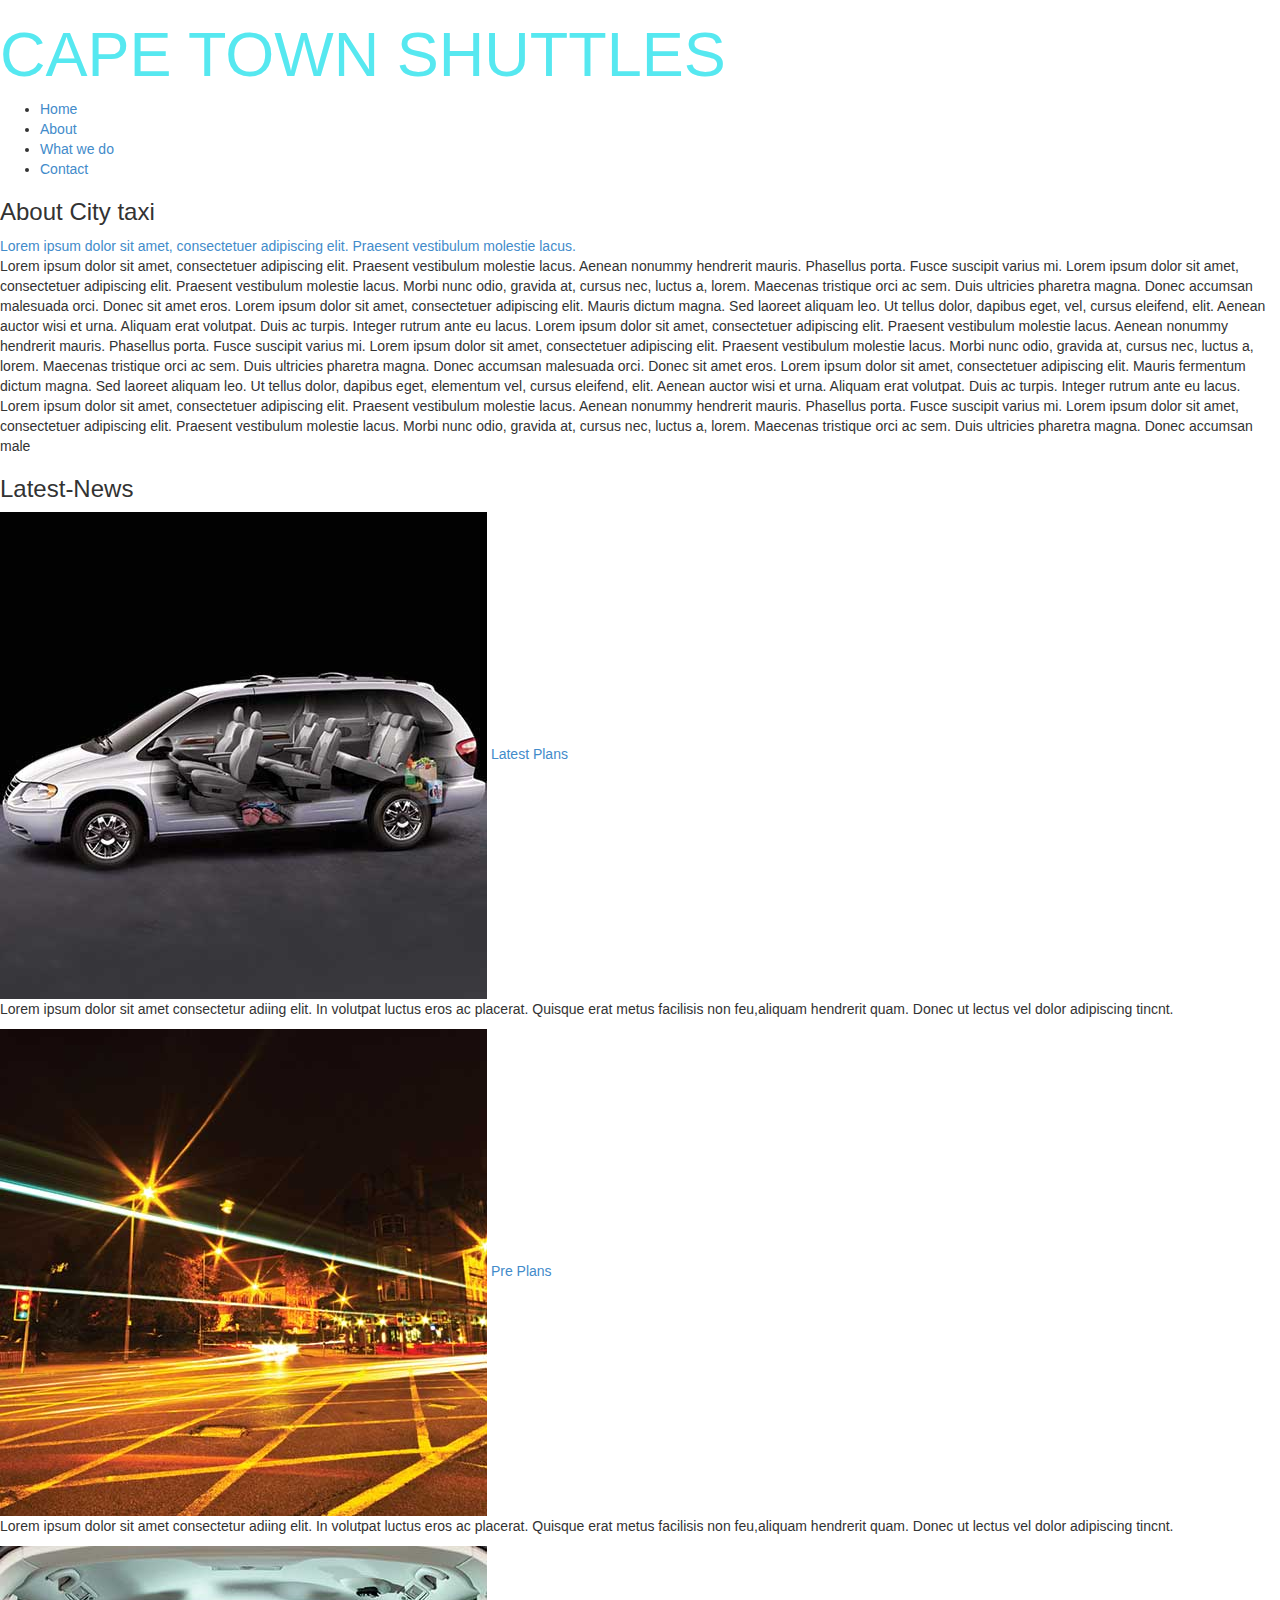
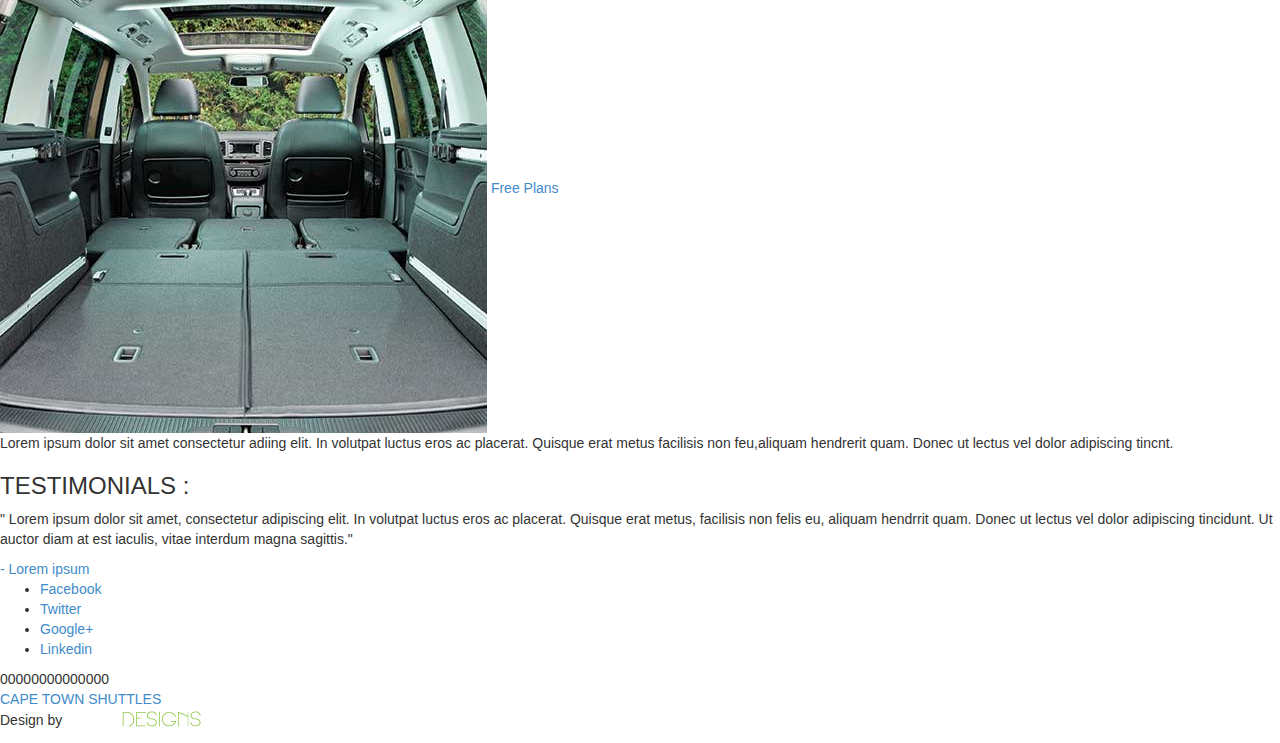
==== about.html @ d96cafd4 "new changes" ====
<!--
Author: EARA Designs
Author URL: http://www.earadesigns.co.za
License: Creative Commons Attribution-NonCommercial-NoDerivatives 4.0 International License.
License URL: http://creativecommons.org/licenses/by-nc-nd/4.0/
-->
<!DOCTYPE HTML>
<html>
	<head>
		<title>CITY TAXI Website Template | About :: W3layouts</title>
		<link href="css/style.css" rel="stylesheet" type="text/css"  media="all" />
		<link href='http://fonts.googleapis.com/css?family=Open+Sans' rel='stylesheet' type='text/css'>
		<link href="css/bootstrap.css" rel="stylesheet" type="text/css"  media="all" />
		<link href="css/bootstrap.min.css" rel="stylesheet" type="text/css"  media="all" />
		  <script src="http://ajax.googleapis.com/ajax/libs/jquery/1.8.3/jquery.min.js"></script>
		  <script type="text/javascript">
			jQuery(document).ready(function($) {
				$(".scroll").click(function(event){		
					event.preventDefault();
					$('html,body').animate({scrollTop:$(this.hash).offset().top},1200);
				});
			});
		</script>
	</head>
	<body>
		<!---strat-wrap----->
		
			<!---strat-header----->
			<div class="header"  id="top">
				<div class="wrap">
					<!---start-logo---->
					 <div class="logo" style="color:#56E8F0;margin-top: 0.3em;">
                    <h1 style="font-size: 63px;">CAPE TOWN SHUTTLES</h1>
                </div>
					<!---End-logo---->
					<!---start-top-nav---->
					<div class="top-nav">
						<ul>
							<li><a href="index.html">Home</a></li>
							<li class="active"><a href="about.html">About</a></li>
							<li><a href="whatwe.html">What we do</a></li>
							
							<li><a href="contact.html">Contact</a></li>
							<div class="clear"> </div>
						</ul>
					</div>
					<div class="clear"> </div>
					<!---End-top-nav---->
				</div>
			</div>
			<!---End-header----->
		 <!---start-contnet---->
		 <div class="content">
		 	<!---start-about-us-->
		 	<div class="about-us">
		 			<div class="wrap">
						<div class="about-header">
							<h3>About City taxi</h3>
							<div class="clear"> </div>
						</div>
						<div class="about-info">
							<a href="#">Lorem ipsum dolor sit amet, consectetuer adipiscing elit. Praesent vestibulum molestie lacus.</a>
							<p>Lorem ipsum dolor sit amet, consectetuer adipiscing elit. Praesent vestibulum molestie lacus. Aenean nonummy hendrerit mauris. Phasellus porta. Fusce suscipit varius mi. Lorem ipsum dolor sit amet, consectetuer adipiscing elit. Praesent vestibulum molestie lacus. Morbi nunc odio, gravida at, cursus nec, luctus a, lorem. Maecenas tristique orci ac sem. Duis ultricies pharetra magna. Donec accumsan malesuada orci. Donec sit amet eros. Lorem ipsum dolor sit amet, consectetuer adipiscing elit. Mauris dictum magna. Sed laoreet aliquam leo. Ut tellus dolor, dapibus eget, vel, cursus eleifend, elit. Aenean auctor wisi et urna. Aliquam erat volutpat. Duis ac turpis. Integer rutrum ante eu lacus. Lorem ipsum dolor sit amet, consectetuer adipiscing elit. Praesent vestibulum molestie lacus. Aenean nonummy hendrerit mauris. Phasellus porta. Fusce suscipit varius mi. Lorem ipsum dolor sit amet, consectetuer adipiscing elit. Praesent vestibulum molestie lacus. Morbi nunc odio, gravida at, cursus nec, luctus a, lorem. Maecenas tristique orci ac sem. Duis ultricies pharetra magna. Donec accumsan malesuada orci. Donec sit amet eros. Lorem ipsum dolor sit amet, consectetuer adipiscing elit. Mauris fermentum dictum magna. Sed laoreet aliquam leo. Ut tellus dolor, dapibus eget, elementum vel, cursus eleifend, elit. Aenean auctor wisi et urna. Aliquam erat volutpat. Duis ac turpis. Integer rutrum ante eu lacus. Lorem ipsum dolor sit amet, consectetuer adipiscing elit. Praesent vestibulum molestie lacus. Aenean nonummy hendrerit mauris. Phasellus porta. Fusce suscipit varius mi. Lorem ipsum dolor sit amet, consectetuer adipiscing elit. Praesent vestibulum molestie lacus. Morbi nunc odio, gravida at, cursus nec, luctus a, lorem. Maecenas tristique orci ac sem. Duis ultricies pharetra magna. Donec accumsan male</p>
						</div>
					<div class="specials">
					<div class="specials-heading">
						<h3>Latest-News</h3>
						<div class="clear"> </div>
					</div>
					<div class="clear"> </div>
					<div class="specials-grids">
						<div class="special-grid">
							<img src="images/s1.jpg" title="image-name">
							<a href="#">Latest Plans</a>
							<p>Lorem ipsum dolor sit amet consectetur adiing elit. In volutpat luctus eros ac placerat. Quisque erat metus facilisis non feu,aliquam hendrerit quam. Donec ut lectus vel dolor adipiscing tincnt.</p>
						</div>
						<div class="special-grid">
							<img src="images/s2.jpg" title="image-name">
							<a href="#">Pre Plans</a>
							<p>Lorem ipsum dolor sit amet consectetur adiing elit. In volutpat luctus eros ac placerat. Quisque erat metus facilisis non feu,aliquam hendrerit quam. Donec ut lectus vel dolor adipiscing tincnt.</p>
						</div>
						<div class="special-grid spe-grid">
							<img src="images/s3.jpg" title="image-name">
							<a href="#">Free Plans</a>
							<p>Lorem ipsum dolor sit amet consectetur adiing elit. In volutpat luctus eros ac placerat. Quisque erat metus facilisis non feu,aliquam hendrerit quam. Donec ut lectus vel dolor adipiscing tincnt.</p>
						</div>
						<div class="clear"> </div>
					</div>
					<div class="clear"> </div>
					</div>
					</div>
					<div class="testmonials">
						<div class="wrap">
							<div class="testmonial-grid">
								<h3>TESTIMONIALS :</h3>
								<p>" Lorem ipsum dolor sit amet, consectetur adipiscing elit. In volutpat luctus eros ac placerat. Quisque erat metus, facilisis non felis eu, aliquam hendrrit quam. Donec ut lectus vel dolor adipiscing tincidunt. Ut auctor diam at est iaculis, vitae interdum magna sagittis."</p>
								<a href="#"> - Lorem ipsum</a>
							</div>
						</div>
					</div>
		 	<!---End-about---->
		 </div>
		 	<!---End-about-us-->
		 	<div class="bottom-grids">
		 		<div class="wrap">
		 		<div class="social-links">
		 			<ul>
		 				<li><a href="#">Facebook</a></li>
		 				<li><a href="#">Twitter</a></li>
		 				<li><a href="#">Google+</a></li>
		 				<li><a href="#">Linkedin</a></li>
		 			</ul>
		 		</div>
		 		<div class="mobile-no">
		 			 <span>00000000000000</span>
		 		</div>
		 		<div class="footer-logo">
		 			<a href="#">CAPE TOWN SHUTTLES</a>
		 		</div>
		 		<div class="copy-right">
		 			<p>Design by <a href="http://www.earadesigns.co.za/" target="_blank"><img style="margin-bottom : 5px;" src="images/EARADesignsLogo.png" alt="earadesignslogo"></a></p>
		 		</div>
		 		<div class="top-to-page">
						<a href="#top" class="scroll"> </a>
						<div class="clear"> </div>
					</div>
		 	</div>
		 	</div>
		 </div>
		 <!---End-contnet---->
		</div>
		<!---End-wrap----->
	</body>
</html>
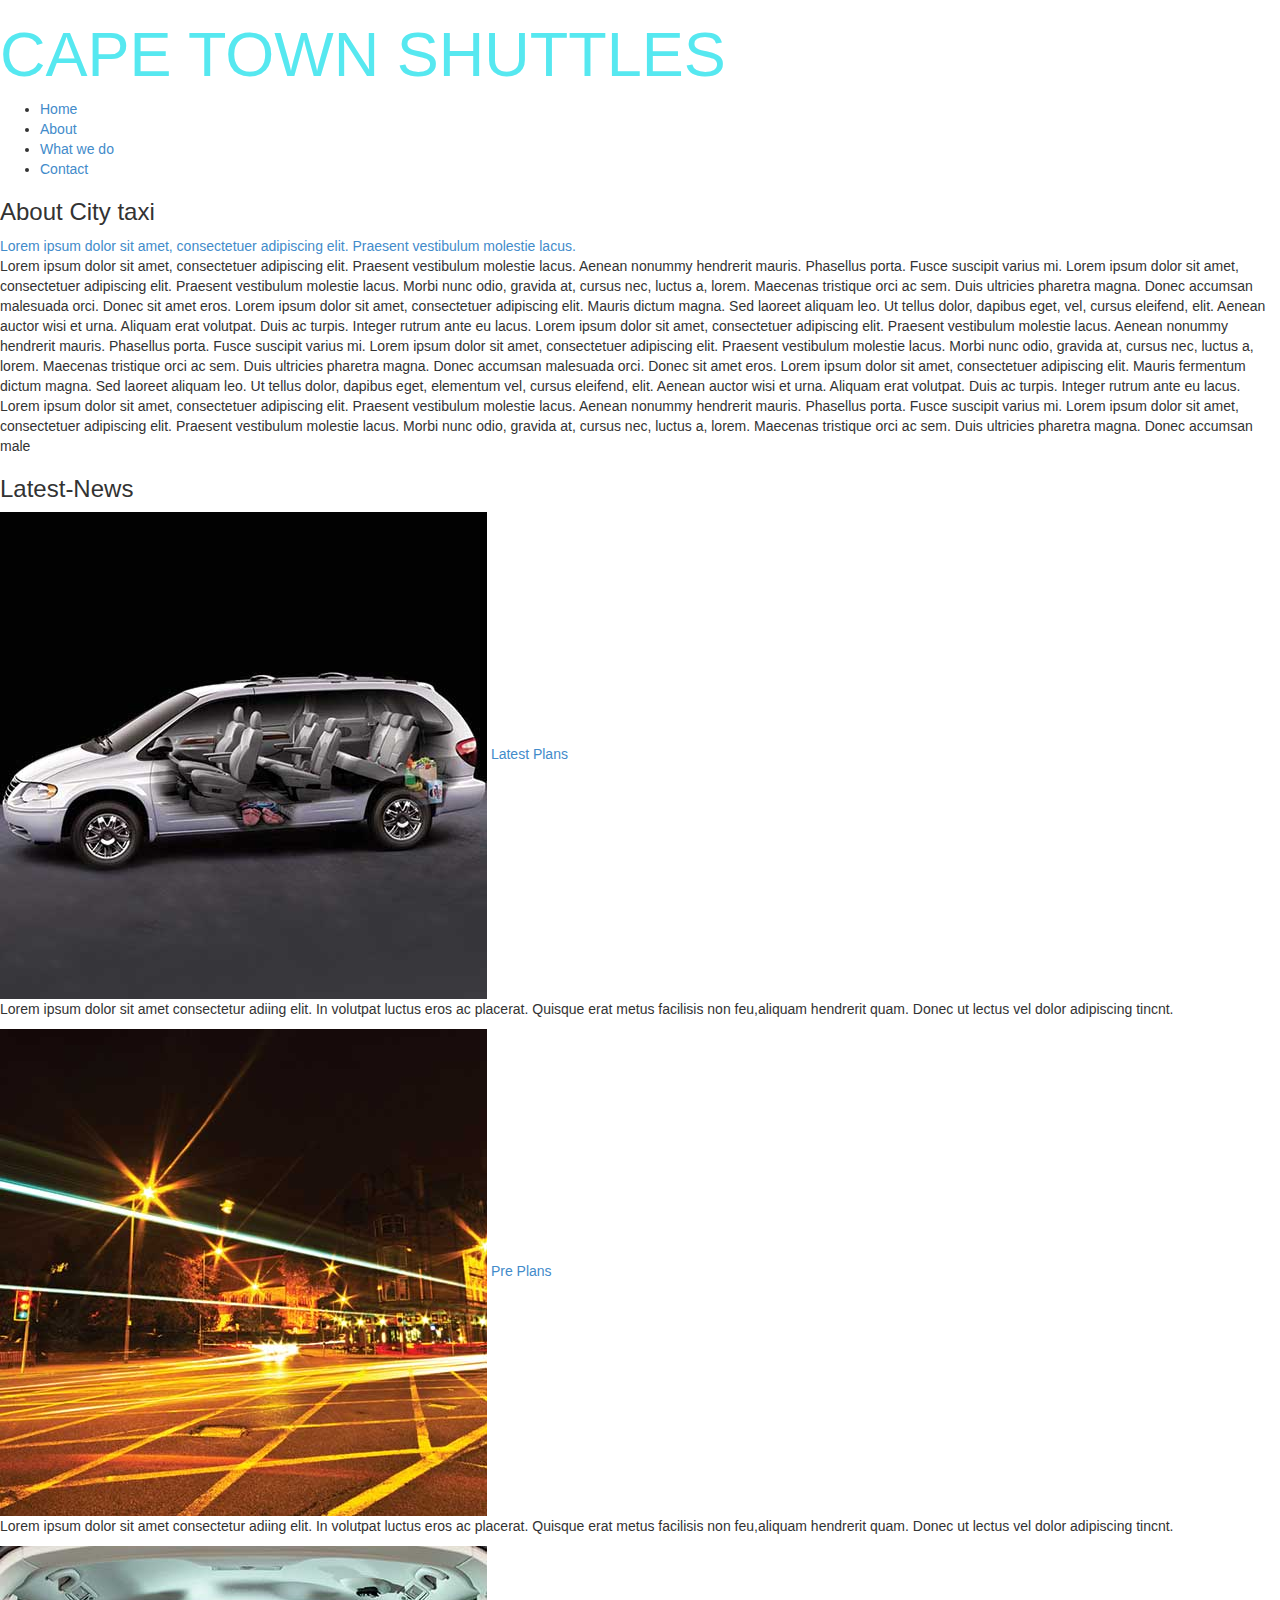
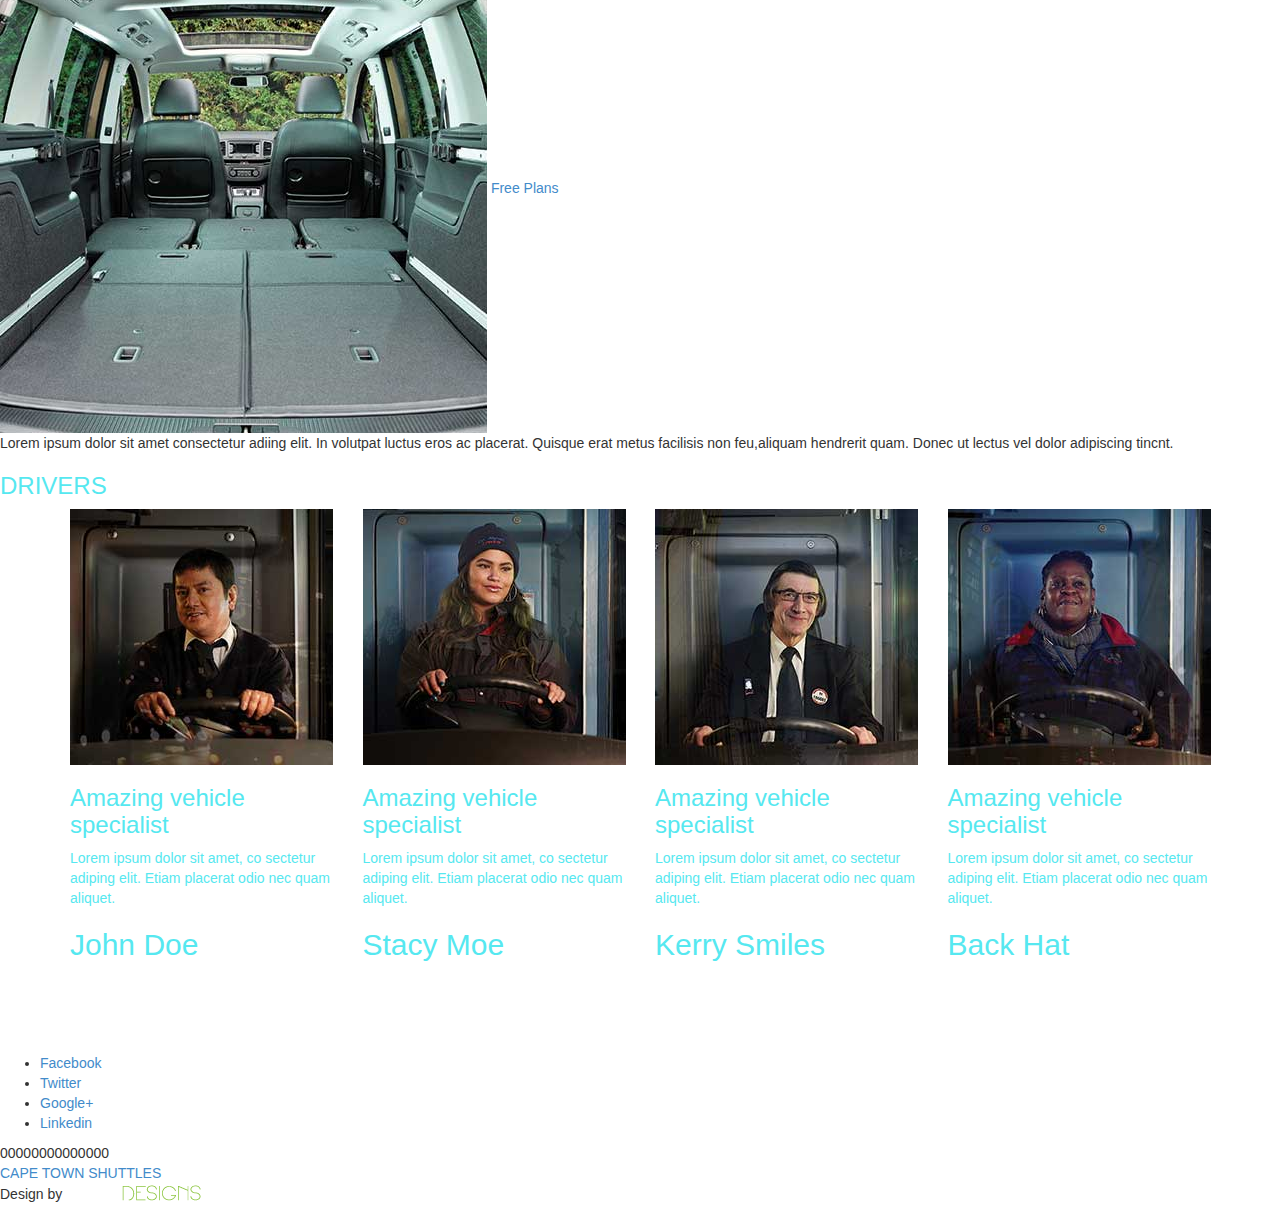
==== commit 12a1daa6: "more changes" ====
--- a/about.html
+++ b/about.html
@@ -92,9 +92,70 @@
 					<div class="testmonials">
 						<div class="wrap">
 							<div class="testmonial-grid">
-								<h3>TESTIMONIALS :</h3>
-								<p>" Lorem ipsum dolor sit amet, consectetur adipiscing elit. In volutpat luctus eros ac placerat. Quisque erat metus, facilisis non felis eu, aliquam hendrrit quam. Donec ut lectus vel dolor adipiscing tincidunt. Ut auctor diam at est iaculis, vitae interdum magna sagittis."</p>
-								<a href="#"> - Lorem ipsum</a>
+								<h3 style="color:#56E8F0;">DRIVERS</h3>
+								 <section style="margin-bottom: 82px;">
+                <div class="container">
+                    <div class="row team-wrapper" style="color:#56E8F0;">
+                        <div class="col-sm-3">
+                            <div class="team">
+                                <header>
+                                    <img src="images/d1.jpg" alt="Team member number 1">
+                                    <div class="hover">
+                                        <h3>Amazing vehicle specialist</h3>
+                                        <p>Lorem ipsum dolor sit amet, co sectetur adiping elit. Etiam placerat odio nec quam aliquet.</p>
+                                        
+                                    </div>
+                                </header>
+                                <h2>John Doe</h2>
+
+                            </div>
+                        </div>
+                        <div class="col-sm-3">
+                            <div class="team">
+                                <header>
+                                    <img src="images/d2.jpg" alt="Team member number 2">
+                                    <div class="hover">
+                                        <h3>Amazing vehicle specialist</h3>
+                                        <p>Lorem ipsum dolor sit amet, co sectetur adiping elit. Etiam placerat odio nec quam aliquet.</p>
+                                        
+                                    </div>
+                                </header>
+                                <h2>Stacy Moe</h2>
+                                
+                            </div>
+                        </div>
+                        <div class="col-sm-3">
+                            <div class="team">
+                                <header>
+                                    <img src="images/d3.jpg" alt="Team member number 3">
+                                    <div class="hover">
+                                        <h3>Amazing vehicle specialist</h3>
+                                        <p>Lorem ipsum dolor sit amet, co sectetur adiping elit. Etiam placerat odio nec quam aliquet.</p>
+                                        
+                                    </div>
+                                </header>
+                                <h2>Kerry Smiles</h2>
+                                
+                            </div>
+                        </div>
+                        <div class="col-sm-3">
+                            <div class="team">
+                                <header>
+                                    <img src="images/d4.jpg" alt="Team member number 4">
+                                    <div class="hover">
+                                        <h3>Amazing vehicle specialist</h3>
+                                        <p>Lorem ipsum dolor sit amet, co sectetur adiping elit. Etiam placerat odio nec quam aliquet.</p>
+                                        
+                                    </div>
+                                </header>
+                                <h2>Back Hat</h2>
+                                
+                            </div>
+                        </div>
+                    </div>
+                </div>
+            </section>
+								
 							</div>
 						</div>
 					</div>
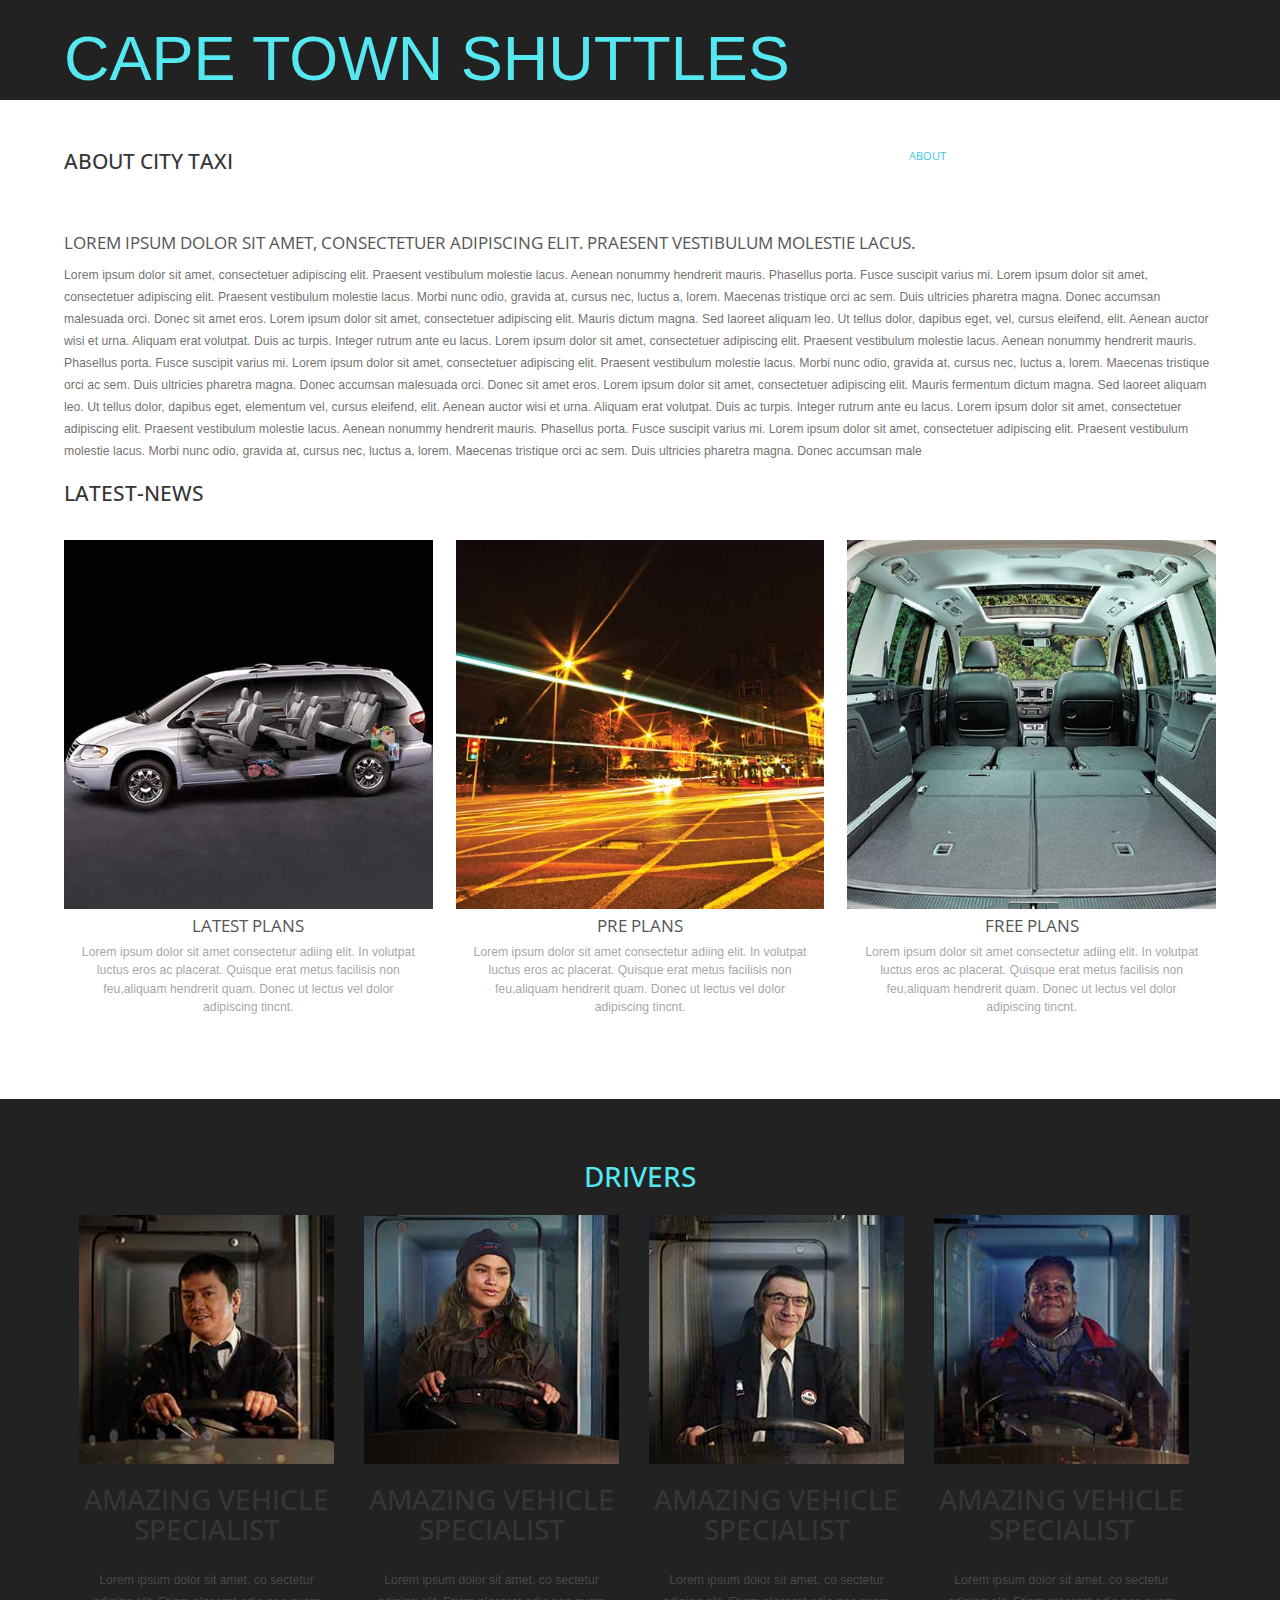
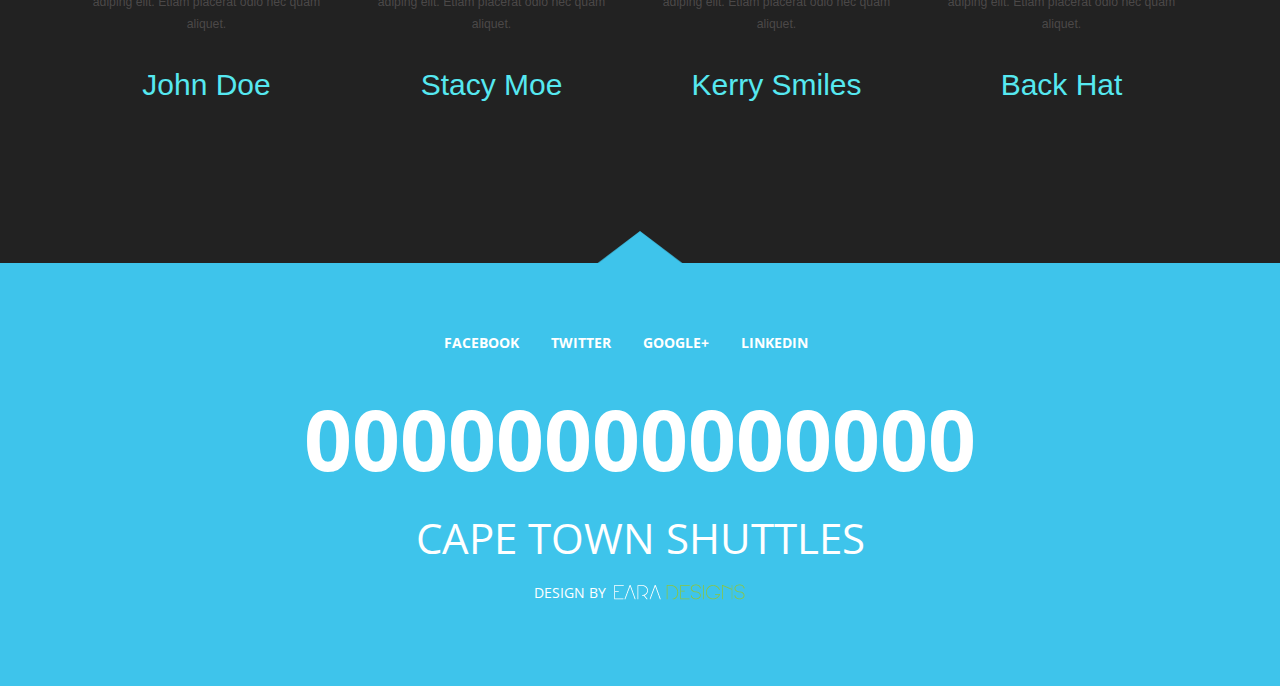
==== commit 6360b911: "nav bar fix" ====
--- a/about.html
+++ b/about.html
@@ -25,10 +25,10 @@
 	<body>
 		<!---strat-wrap----->
 		
-			<!---strat-header----->
-			<div class="header"  id="top">
-				<div class="wrap">
-					<!---start-logo---->
+			<!---strat-header----->		
+				<!--start-logo-->
+				<div class="header"  id="top">
+					<div class="wrap" style="height:100px;">
 					 <div class="logo" style="color:#56E8F0;margin-top: 0.3em;">
                     <h1 style="font-size: 63px;">CAPE TOWN SHUTTLES</h1>
                 </div>
@@ -107,7 +107,6 @@
                                     </div>
                                 </header>
                                 <h2>John Doe</h2>
-
                             </div>
                         </div>
                         <div class="col-sm-3">
--- a/css/style.css
+++ b/css/style.css
@@ -0,0 +1,822 @@
+/* reset */
+html,body,div,span,applet,object,iframe,h1,h2,h3,h4,h5,h6,p,blockquote,pre,a,abbr,acronym,address,big,cite,code,del,dfn,em,img,ins,kbd,q,s,samp,small,strike,strong,sub,sup,tt,var,b,u,i,dl,dt,dd,ol,nav ul,nav li,fieldset,form,label,legend,table,caption,tbody,tfoot,thead,tr,th,td,article,aside,canvas,details,embed,figure,figcaption,footer,header,hgroup,menu,nav,output,ruby,section,summary,time,mark,audio,video{margin:0;padding:0;border:0;font-size:100%;font:inherit;vertical-align:baseline;}
+article, aside, details, figcaption, figure,footer, header, hgroup, menu, nav, section {display: block;}
+ol,ul{list-style:none;margin:0px;padding:0px;}
+blockquote,q{quotes:none;}
+blockquote:before,blockquote:after,q:before,q:after{content:'';content:none;}
+table{border-collapse:collapse;border-spacing:0;}
+a{text-decoration:none;}
+.txt-rt{text-align:right;}/* text align right */
+.txt-lt{text-align:left;}/* text align left */
+.txt-center{text-align:center;}/* text align center */
+.float-rt{float:right;}/* float right */
+.float-lt{float:left;}/* float left */
+.clear{clear:both;}/* clear float */
+.pos-relative{position:relative;}/* Position Relative */
+.pos-absolute{position:absolute;}/* Position Absolute */
+.vertical-base{	vertical-align:baseline;}/* vertical align baseline */
+.vertical-top{	vertical-align:top;}/* vertical align top */
+nav.vertical ul li{	display:block;}/* vertical menu */
+nav.horizontal ul li{	display: inline-block;}/* horizontal menu */
+img{max-width:100%;}
+/*end reset*/
+/*----start-wrap-----*/
+.wrap{
+	width:80%;
+	margin:0 auto;
+}
+/*---start-header-----*/
+.header{
+	background: #222;
+}
+.logo{
+	float: left;
+	margin-top: 2.3em;
+}
+.top-nav{
+	float:right;
+}
+.top-nav ul li{
+	display:inline-block;
+	float:left;
+}
+.top-nav ul li a{
+	color: #FFF;
+	font-family: 'Open Sans', sans-serif;
+	font-size: 0.8em;
+	display: block;
+	padding: 45px 30px 40px 30px;
+	display: block;
+	text-transform: uppercase;
+}
+.top-nav li.active> a, .top-nav li> a:hover {
+	color: #3ec4eb;
+	background: url(../images/marker.png) 50% 100%no-repeat;
+}
+/*----start-content-----*/
+.bookingform
+{
+   padding: 5.5em 0 6em 0;
+	background:#222;
+        display:none;
+}
+#booking
+{
+    padding:1em 0;
+    text-align: center;
+    background:#222;
+    width:100%;
+    font-family: 'Open Sans', sans-serif;
+    font-size: 2em;
+    text-transform: uppercase;
+
+}
+#booking a:link
+{
+    color:white;
+}
+#booking a:visited
+{
+    color:white;
+}
+#booking a:hover
+{
+    color:#3ec4eb;
+}
+.top-grids{
+	padding: 5em 0;
+	font-family: 'Open Sans', sans-serif;
+	background: url(../images/car.png) no-repeat 78% 71% #3ec4eb;
+}
+.top-grids h3{
+	color:#FFF;
+	font-size:2em;
+	text-transform:uppercase;
+	font-weight: bold;
+}
+.top-grids h2{
+	color:#FFF;
+	font-size: 8em;
+	text-transform:uppercase;
+	font-weight: bold;
+}
+.top-grids h4{
+	color:#FFF;
+	font-size:3em;
+	text-transform:uppercase;
+	font-weight: bold;
+	margin-bottom: 0.5em;
+}
+.top-grids ul li{
+	display:inline-block;
+	float:left;
+}
+.top-grids ul li a{
+	display:block;
+}
+.what{
+	padding: 25px 40px;
+	font-family: 'Open Sans', sans-serif;
+	font-size:0.875em;
+	text-transform:uppercase;
+	background:#FFF;
+	color:#222;
+}
+.what:hover{
+	background:#222;
+	color:#FFF;
+}
+.join{
+	padding: 25px 40px;
+	font-family: 'Open Sans', sans-serif;
+	font-size:0.875em;
+	text-transform:uppercase;
+	background:#222;
+	color:#FFF;
+}
+.join:hover{
+	background:#FFF;
+	color:#222;
+}
+/*---start-mid-grids-----*/
+.mid-grid{
+	padding: 5.5em 0 6em 0;
+	background:#222;
+}
+.mid-grid1{
+	padding: 5.5em 0 6em 0;
+	background: url(../images/bottom-bg.png) no-repeat 50% 101% #222;
+}
+.middle-content{
+	float:left;
+	width: 33.33%;
+	margin-right: 0%;
+	font-family: 'Open Sans', sans-serif;
+	text-align:center;
+}
+.middle-content h3{
+	color: #FFF;
+	font-size: 3em;
+	font-family: 'Open Sans', sans-serif;
+	text-transform: uppercase;
+	font-weight: bold;
+	margin-bottom: 0.5em;
+}
+.middle-content h4{
+	color: #3ec4eb;
+	font-size: 1.5em;
+	font-family: 'Open Sans', sans-serif;
+	padding: 0.5em 0;
+}
+.middle-content p{
+	color: #777;
+	font-family: Arial, Helvetica, sans-serif;
+	font-size: 0.875em;
+	line-height: 1.8em;
+	margin-bottom: 1em;
+	width: 90%;
+	margin: 0 auto 1em auto;
+}
+.button{
+	color: #FFF;
+	font-size: 1.2em;
+	font-family: 'Open Sans', sans-serif;
+	text-transform: uppercase;
+	padding: 0.5em 0px 0px 0px;
+}
+.button:hover{
+	color: #3ec4eb;
+}
+.services{
+	font-family: 'Open Sans', sans-serif;
+	background: url(../images/bottom-bg.png) no-repeat 50% 101% #FFF;
+	padding-bottom: 3em;
+}
+.services h4{
+	font-family: 'Open Sans', sans-serif;
+	font-size: 1.5em;
+	color: #363638;
+	text-transform: uppercase;
+	padding: 1em 0 0 0;
+}
+.row{
+    width:100%;
+    margin:0;
+    padding:0;
+}
+/*----bottom-grids-----*/
+.bottom-grids{
+	padding: 5em 0 4em 0;
+	background: #3ec4eb;
+	font-family: 'Open Sans', sans-serif;
+	position:relative;
+}
+.social-links{
+	text-align:center;
+}
+.social-links ul li{
+	display:inline-block;
+}
+.social-links ul li a{
+	font-size: 1em;
+	color: #FFF;
+	text-transform: uppercase;
+	margin: 0px 2em 0px 0px;
+	font-weight: bold;
+	display:inline-block;
+
+}
+.mobile-no{
+	text-align:center;
+}
+.mobile-no span{
+	font-size: 6em;
+	text-transform: uppercase;
+	color: #FFF;
+	font-weight: bold;
+	padding: 0.2em 0 0.1em 0;
+	display: block;
+}
+.footer-logo{
+	text-align:center;
+}
+.footer-logo a{
+	font-size:3em;
+	color:#FFF;
+	text-transform:uppercase;
+}
+.copy-right{
+	text-align:center;
+}
+.copy-right p{
+	font-size:1em;
+	text-transform:uppercase;
+	color:#FFF
+}
+.copy-right a{
+	color:#222;
+	margin:1em 0;
+	display:inline-block;
+}
+.copy-right a:hover{
+	color:#FFF;
+}
+/*** move top **/
+.scroll {
+	width: 48px;
+	height: 48px;
+	border: none;
+	display: block;
+	text-indent: 100%;
+	background: url(../images/top-icon.png) no-repeat right top;
+	position: absolute;
+	right: 14px;
+	bottom: 5px;
+}
+.scroll:hover{
+	opacity:0.8;
+}
+/*---about-us----*/
+.about-us {
+	padding: 30px 0 0 0;
+	background: url(../images/bottom-bg.png) no-repeat 50% 101% #FFF;
+}
+.about-header h3{
+	font-family: 'Open Sans', sans-serif;
+	font-size: 1.5em;
+	color: #363638;
+	text-transform: uppercase;
+}
+.about-info a{
+	text-transform: uppercase;
+	font-size: 1.2em;
+	font-family: 'Open Sans', sans-serif;
+	color: #555;
+	transition: 0.5s ease;
+	-o-transition: 0.5s ease;
+	-webkit-transition: 0.5s ease;
+	padding: 1em 0 0.5em 0;
+	display: block;
+}
+.about-info a:hover{
+	color:#f5c34c;
+}
+.about-info p{
+	font-size: 0.875em;
+	color: rgba(85, 81, 81, 0.84);
+	font-family: Arial, Helvetica, sans-serif;
+	line-height: 1.8em;
+}
+/*-----specials-heading----*/
+.specials-heading h5{
+	float: left;
+	width: 33%;
+	height: 1px;
+	background: #D1D1D1;
+	margin: 24px 0px 0px 0px;
+}
+/*----special-grid------*/
+.special-grid {
+	float: left;
+	width: 32%;
+	margin-right: 2%;
+	text-align: center;
+}
+.specials {
+	margin-top: 1em;
+}
+.special-grid img{
+	width:100%;
+}
+.special-grid a{
+	text-transform: uppercase;
+	font-size: 1.2em;
+	font-family: 'Open Sans', sans-serif;
+	color: #555;
+	transition: 0.5s ease;
+	-o-transition: 0.5s ease;
+	-webkit-transition: 0.5s ease;
+	padding: 0.3em 0;
+	display: block;
+}
+.special-grid a:hover{
+	color: #f5c34c;
+}
+.special-grid p{
+	font-size: 0.875em;
+	color: rgba(148, 145, 145, 0.84);
+	font-family: Arial, Helvetica, sans-serif;
+	padding: 0em 1em 1em 1em;
+	line-height: 1.5em;
+}
+.spe-grid{
+	margin: 0px;
+}
+.specials-grids {
+	padding: 25px 0 60px 0;
+}
+/*-----specials-heading----*/
+.specials-heading h3{
+	font-family: 'Open Sans', sans-serif;
+	font-size: 1.5em;
+	color: #363638;
+	text-transform: uppercase;
+}
+/*----start-testmonial-grid----*/
+.testmonial-grid{
+	text-align:center;
+}
+.testmonial-grid h3{
+	font-family: 'Open Sans', sans-serif;
+	font-size: 2em;
+	color: #363638;
+	text-align: center;
+	text-transform: uppercase;
+	padding: 0em 0 0.5em 0;
+}
+.testmonial-grid p{
+	font-size: 0.875em;
+	color: rgba(85, 81, 81, 0.84);
+	font-family: Arial, Helvetica, sans-serif;
+	padding: 0em 1em 1em 1em;
+	line-height: 1.8em;
+}
+.testmonial-grid a{
+	font-size: 0.875em;
+	font-size: 1.2em;
+	font-family: 'Open Sans', sans-serif;
+	color:#f5c34c;
+}
+.testmonials{
+	padding: 3em 0 5em 0;
+	background: url(../images/bottom-bg.png) no-repeat 50% 101% #222;
+}
+/*---start-what-we----*/
+/*---start-gallery---*/
+.gallerys {
+	font-family: 'Open Sans', sans-serif;
+	background: url(../images/bottom-bg.png) no-repeat 50% 101% #FFF;
+	padding-bottom: 2em;
+}
+.gallerys h3{
+	font-family: 'Open Sans', sans-serif;
+	font-size: 1.5em;
+	color: #363638;
+	text-transform: uppercase;
+	padding:1em 0;
+}
+.gallery-grid{
+	width: 31.44%;
+	float:left;
+}
+.gallery-grid p {
+	font-size: 0.875em;
+	padding: 0.2em 0em 1.2em 0em;
+	color: #6a6a6a;
+	line-height: 1.8em;
+	font-family: Arial, Helvetica, sans-serif;
+}
+.gallery-button a {
+	color: #222;
+	font-size: 0.875em;
+	text-transform: uppercase;
+	padding: 0.8em;
+	border: 1px solid #EEE;
+	display: inline-block;
+}
+.gallery-button a:hover {
+	background: #f5c34c;
+	color: #FFF;
+}
+.grid2{
+	margin: 0px 35px;
+}
+.gallery-grids {
+	margin-bottom: 30px;
+}
+.projects-bottom-paination ul li{
+	display:inline-block;
+}
+.projects-bottom-paination{
+	text-align: center;
+	padding: 55px 0;
+	font-family: 'Open Sans', sans-serif;
+}
+.projects-bottom-paination li a{
+	font: 400 12px/1.2em Arial;
+	color: #5a5a5a;
+	padding: 11px 18px;
+	background: #fff;
+	text-decoration: none;
+	text-shadow: none;
+	border: 1px solid #e9e9e9;
+	margin-top: 16px;
+}
+.projects-bottom-paination li.active> a, .projects-bottom-paination li> a:hover {
+	background: #f5c34c;
+	color:#fff;
+}
+.gallery-grid h4{
+	font-family: 'Open Sans', sans-serif;
+	font-size: 18px;
+	line-height: 22px;
+	text-transform: uppercase;
+	color: #363638;
+	-webkit-transition: all 0.3s ease-out;
+	-moz-transition: all 0.3s ease-out;
+	-ms-transition: all 0.3s ease-out;
+	-o-transition: all 0.3s ease-out;
+	transition: all 0.3s ease-out;
+	cursor: pointer;
+	padding: 13px 0px 2px 0px;
+}
+.gallery-grid h4:hover{
+	color:#f5c34c;
+}
+/*---start-services----*/
+/*  GRID OF Five   ============================================================================= */
+.section {
+	clear: both;
+	padding: 0px;
+	margin: 0px;
+}
+.group:before,
+.group:after {
+    content:"";
+    display:table;
+}
+.group:after {
+    clear:both;
+}
+.group {
+    zoom:1;
+}
+.col {
+	display: block;
+	float:left;
+	margin: 1% 0 1% 1.6%;
+}
+.col:first-child {
+	 margin-left: 0;
+} 
+.images_1_of_5 {
+	width: 15.72%;
+	padding: 1.5%;
+	text-align: center;
+}
+.images_1_of_5  img{
+	max-width:100%;
+	display:inline-block;
+}
+.images_1_of_5  h2 {
+	font-family: 'Open Sans', sans-serif;
+	font-size: 18px;
+	line-height: 22px;
+	text-transform: uppercase;
+	color: #363638;
+	-webkit-transition: all 0.3s ease-out;
+	-moz-transition: all 0.3s ease-out;
+	-ms-transition: all 0.3s ease-out;
+	-o-transition: all 0.3s ease-out;
+	transition: all 0.3s ease-out;
+	cursor: pointer;
+	padding: 13px 0px 2px 0px;
+}
+.images_1_of_5  p {
+	font-size: 0.875em;
+	padding: 0.5em 0em;
+	color: #6a6a6a;
+	line-height: 1.8em;
+	font-family: Arial, Helvetica, sans-serif;
+}
+.images_1_of_5 .button{
+}
+.images_1_of_5 .button a{
+		color: #222;
+		font-size: 0.8em;
+		text-transform: uppercase;
+		padding: 0.8em;
+		border: 1px solid #EEE;
+		display: inline-block;
+		font-weight: normal;
+}
+.images_1_of_5 .button a:hover{
+	   background: #f5c34c;
+		color: #FFF;
+}
+
+/***** Media Quries *****/
+@media only screen and (max-width: 1024px) {
+	.wrap{
+		width:90%;
+	}	
+}
+/*----End-wrap-----*/
+/*  Contact Form  ============================================================================= */
+.contact{
+	font-family: 'Open Sans', sans-serif;
+	background: url(../images/bottom-bg.png) no-repeat 50% 101% #FFF;
+	padding-bottom: 2em;
+}
+.section {
+	clear: both;
+	padding: 0px;
+	margin: 0px;
+}
+.group:before,
+.group:after {
+    content:"";
+    display:table;
+}
+.group:after {
+    clear:both;
+}
+.group {
+    zoom:1;
+}
+.col{
+	display: block;
+	float:left;
+	margin: 1% 0 1% 1.6%;
+}
+.col:first-child{
+	margin-left:0;
+}	
+.span_2_of_3 {
+	width: 63.1%;
+	padding:1.5%; 
+}
+.span_1_of_3 {
+	width: 29.2%;
+	padding:1.5%; 
+}
+.span_2_of_3  h3,
+.span_1_of_3  h3 {
+	font-family: 'Open Sans', sans-serif;
+	font-size: 1.5em;
+	color: #363638;
+	text-transform: uppercase;
+	padding: 0 0 0.5em 0;
+}
+.contact-form{
+	position:relative;
+	padding-bottom:30px;
+}
+.contact-form div{
+	padding:5px 0;
+}
+.contact-form span{
+	display:block;
+	font-size: 0.875em;
+	color: #363638;
+	padding-bottom:5px;
+	font-family: 'Open Sans', sans-serif;
+}
+.contact-form input[type="text"],.contact-form textarea{
+		    padding:8px;
+			display:block;
+			width:98%;
+			border: none;
+			outline:none;
+			color:#363638;
+			font-size:0.8125em;
+			font-family:Arial, Helvetica, sans-serif;
+			border: 1px solid rgba(192, 192, 192, 0.41);
+			-webkit-appearance:none;
+}
+.contact-form textarea{
+		resize:none;
+		height:120px;		
+}
+.contact-form input[type="submit"]{
+	color: #222;
+	font-size: 1em;
+	text-transform: uppercase;
+	padding: 1em 1.5em;
+	border: 1px solid #EEE;
+	display: inline-block;
+	font-weight: normal;
+	font-family: 'Open Sans', sans-serif;
+	background: #FFF;
+	cursor:pointer;
+}
+.contact-form input[type="submit"]:hover{
+	background: #f5c34c;
+	color: #FFF;
+}
+.contact-form input[type="submit"]:active{
+	background: #f5c34c;
+	color: #FFF;
+}
+.company_address{
+}
+.company_address p{
+	font-size: 0.875em;
+	color: #6a6a6a;
+	line-height: 1.8em;
+	font-family: Arial, Helvetica, sans-serif;
+}
+.company_address p span{
+	text-decoration:underline;
+	color:#454545;
+	cursor:pointer;
+}
+.map{
+	margin-bottom:15px;
+}
+
+/***** Media Quries *****/
+@media only screen and (max-width: 1024px) {
+	.wrap{
+		width:95%;
+	}	
+}
+/*  GO FULL WIDTH AT LESS THAN 800 PIXELS */
+
+@media only screen and (max-width: 800px) {
+	.wrap{
+		width:95%;
+	}
+	.span_2_of_3 {
+		width:94%;
+		padding:3%; 
+	}
+	.col{ 
+		margin: 1% 0 1% 0%;
+	}
+	.span_1_of_3 {
+		width:94%;
+		padding:3%; 
+	}
+}
+
+/*  GO FULL WIDTH AT LESS THAN 640 PIXELS */
+
+@media only screen and (max-width: 640px) and (min-width: 480px) {
+	.wrap{
+		width:95%;
+	}
+	.span_2_of_3 {
+		width:94%;
+		padding:3%; 
+	}
+	.col{ 
+		margin: 1% 0 1% 0%;
+	}
+	.span_1_of_3 {
+		width:94%;
+		padding:3%; 
+	}
+   
+   .contact-form input[type="text"],.contact-form textarea{
+		width:97%;
+	}
+}
+/*  GO FULL WIDTH AT LESS THAN 480 PIXELS */
+
+@media only screen and (max-width: 480px) {
+	.wrap{
+		width:95%;
+	}
+	.span_2_of_3 {
+		width:90%;
+		padding:5%; 
+	}
+	.col { 
+		margin: 1% 0 1% 0%;
+	}
+	.span_1_of_3 {
+		width:90%;
+		padding:5%; 
+	}
+	.contact-form input[type="text"],.contact-form textarea{
+		width:92%;
+	}
+}
+/*----responsive-design-----*/
+@media only screen and (max-width: 1366px) and (min-width: 1280px) {
+	.wrap{
+		width:90%;
+	}
+	.grid2 {
+		margin: 0px 34px;
+	}
+}
+@media only screen and (max-width: 1280px) and (min-width: 1024px) {
+	.wrap{
+		width:90%;
+	}
+	.grid2 {
+		margin: 0px 34px;
+	}
+	.top-grids h2 {
+		color: #FFF;
+		font-size: 7em;
+	}
+	.top-grids {
+		background: url(../images/car.png) no-repeat 84% 71% #f5c34c;
+	}
+	.gallery-grid {
+		width: 31.3%;
+	}
+}
+@media only screen and (max-width: 1024px) and (min-width: 768px) {
+	.wrap{
+		width:90%;
+	}
+	.grid2 {
+		margin: 0px 34px;
+	}
+	.top-grids h2 {
+		color: #FFF;
+		font-size: 5em;
+	}
+	.top-grids {
+		padding: 3em 0 5em 0;
+		background: url(../images/car.png) no-repeat 91% 65% #f5c34c;
+	}
+	.gallery-grid {
+		width: 30%;
+	}
+	.what {
+		padding: 25px 12px;
+	}
+}
+@media only screen and (max-width: 768px) and (min-width: 640px) {
+	.wrap{
+		width:90%;
+	}
+	.grid2 {
+		margin: 0px 34px;
+	}
+	.top-grids h2 {
+		color: #FFF;
+		font-size: 5em;
+	}
+	.top-grids {
+		padding: 3em 0 5em 0;
+		background: url(../images/car.png) no-repeat 91% 65% #f5c34c;
+	}
+	.gallery-grid {
+		width: 29%;
+	}
+	.what {
+		padding: 25px 12px;
+	}
+	.top-nav ul li a {
+		padding: 45px 10px 40px 10px;
+	}
+	.mobile-no span {
+		font-size: 5em;
+	}
+	.images_1_of_5 {
+		width: 47%;	
+	}
+	.images_1_of_5:last-child{
+		display:none;
+	}
+}.fall {
+
+}
+
+
